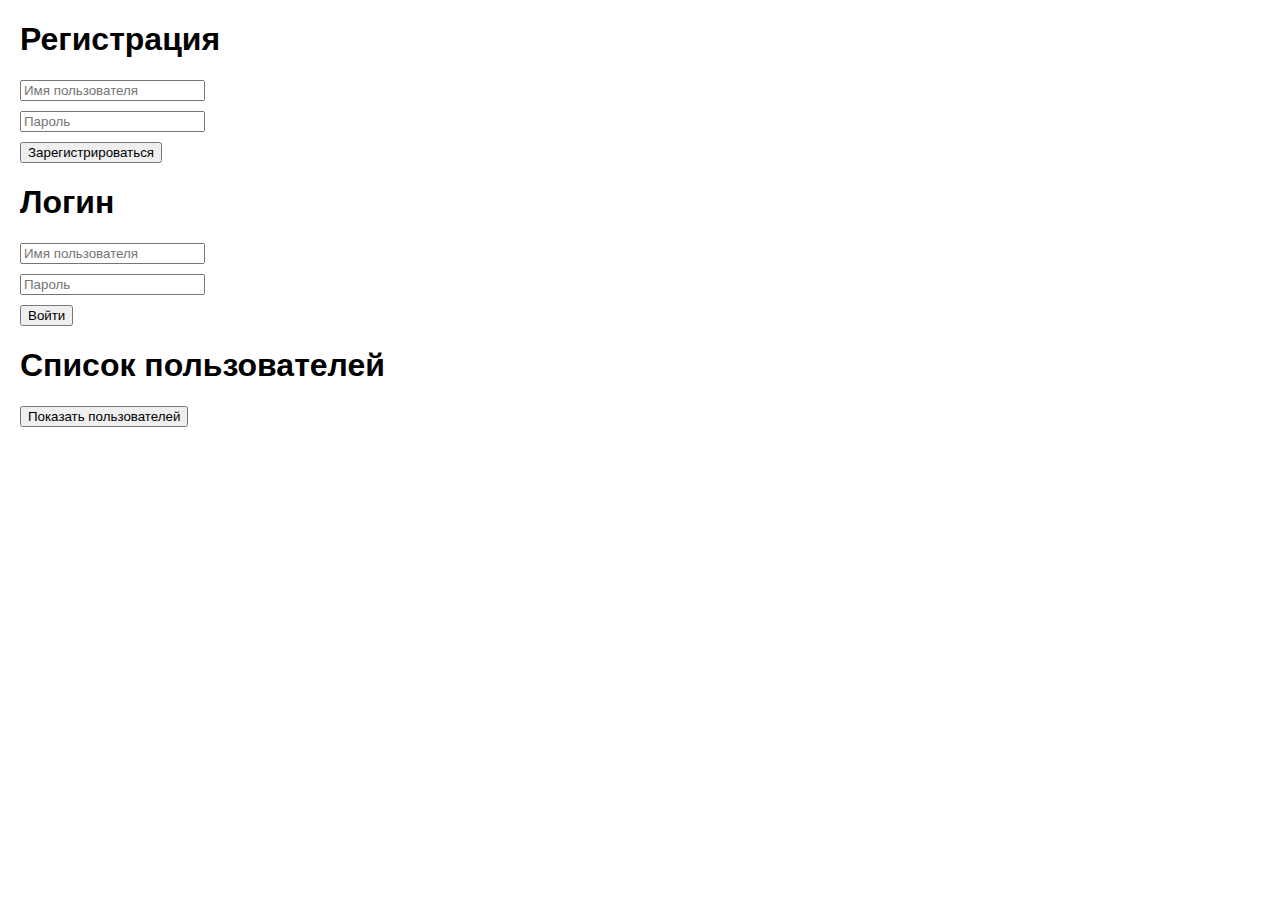
==== frontend/index.html @ 7c8eb86f "Update CORS, create website, connect with go" ====
<!DOCTYPE html>
<html lang="ru">
<head>
    <meta charset="UTF-8">
    <meta name="viewport" content="width=device-width, initial-scale=1.0">
    <title>Веб Приложение</title>
    <link rel="stylesheet" href="styles.css">
</head>
<body>
<h1>Регистрация</h1>
<form id="registerForm">
    <input type="text" id="registerUsername" placeholder="Имя пользователя" required>
    <input type="password" id="registerPassword" placeholder="Пароль" required>
    <button type="submit">Зарегистрироваться</button>
</form>

<h1>Логин</h1>
<form id="loginForm">
    <input type="text" id="loginUsername" placeholder="Имя пользователя" required>
    <input type="password" id="loginPassword" placeholder="Пароль" required>
    <button type="submit">Войти</button>
</form>

<h1>Список пользователей</h1>
<button id="fetchUsers">Показать пользователей</button>
<ul id="userList"></ul>

<script src="script.js"></script>
</body>
</html>
---- frontend/styles.css ----
body {
    font-family: Arial, sans-serif;
    margin: 20px;
}
form {
    margin-bottom: 20px;
}
input {
    display: block;
    margin: 10px 0;
}
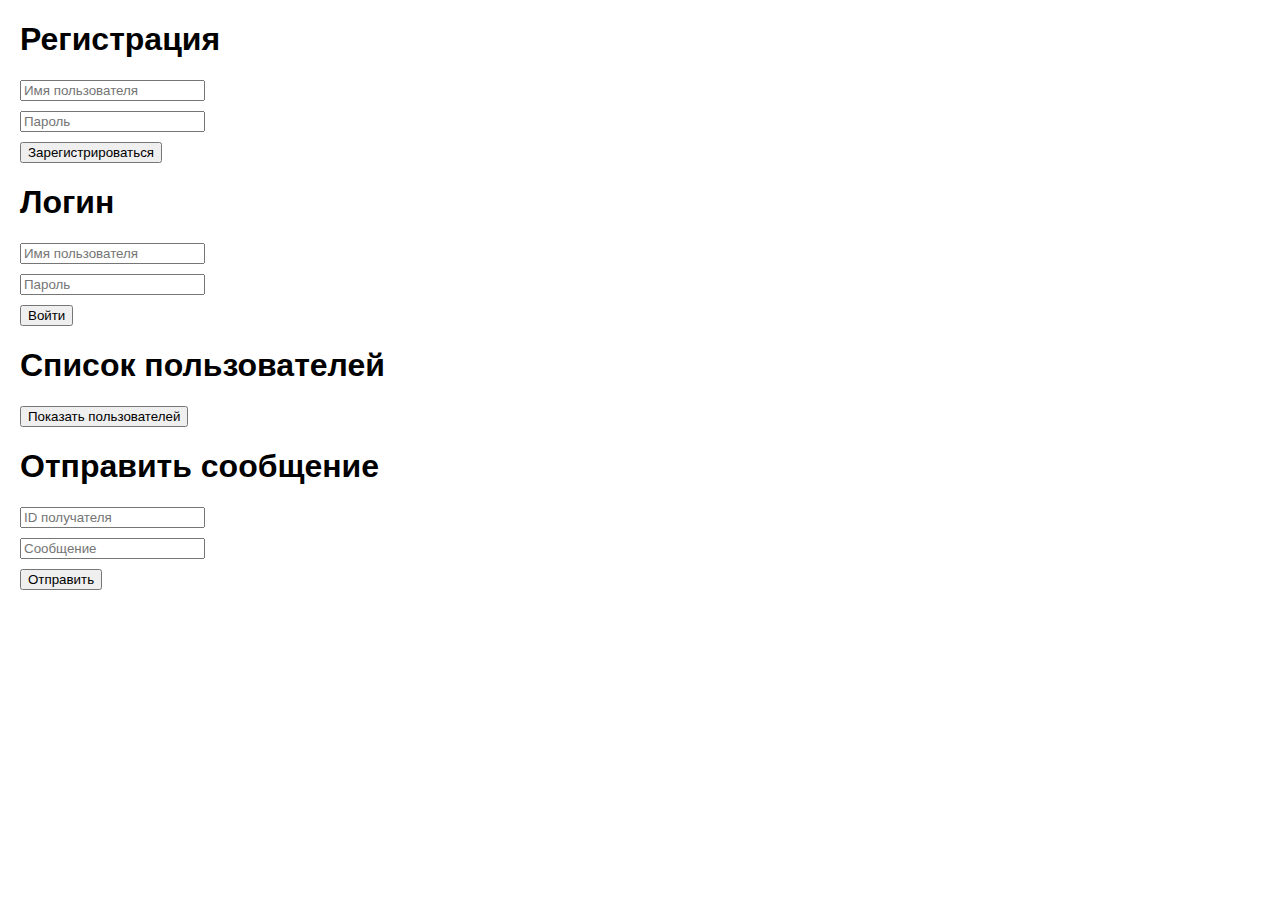
==== commit 1f6ada06: "Create place to send message, test send message in Postman." ====
--- a/frontend/index.html
+++ b/frontend/index.html
@@ -24,7 +24,12 @@
 <h1>Список пользователей</h1>
 <button id="fetchUsers">Показать пользователей</button>
 <ul id="userList"></ul>
-
+<h1>Отправить сообщение</h1>
+<form id="sendMessageForm">
+    <input type="text" id="receiverId" placeholder="ID получателя" required>
+    <input type="text" id="messageContent" placeholder="Сообщение" required>
+    <button type="submit">Отправить</button>
+</form>
 <script src="script.js"></script>
 </body>
 </html>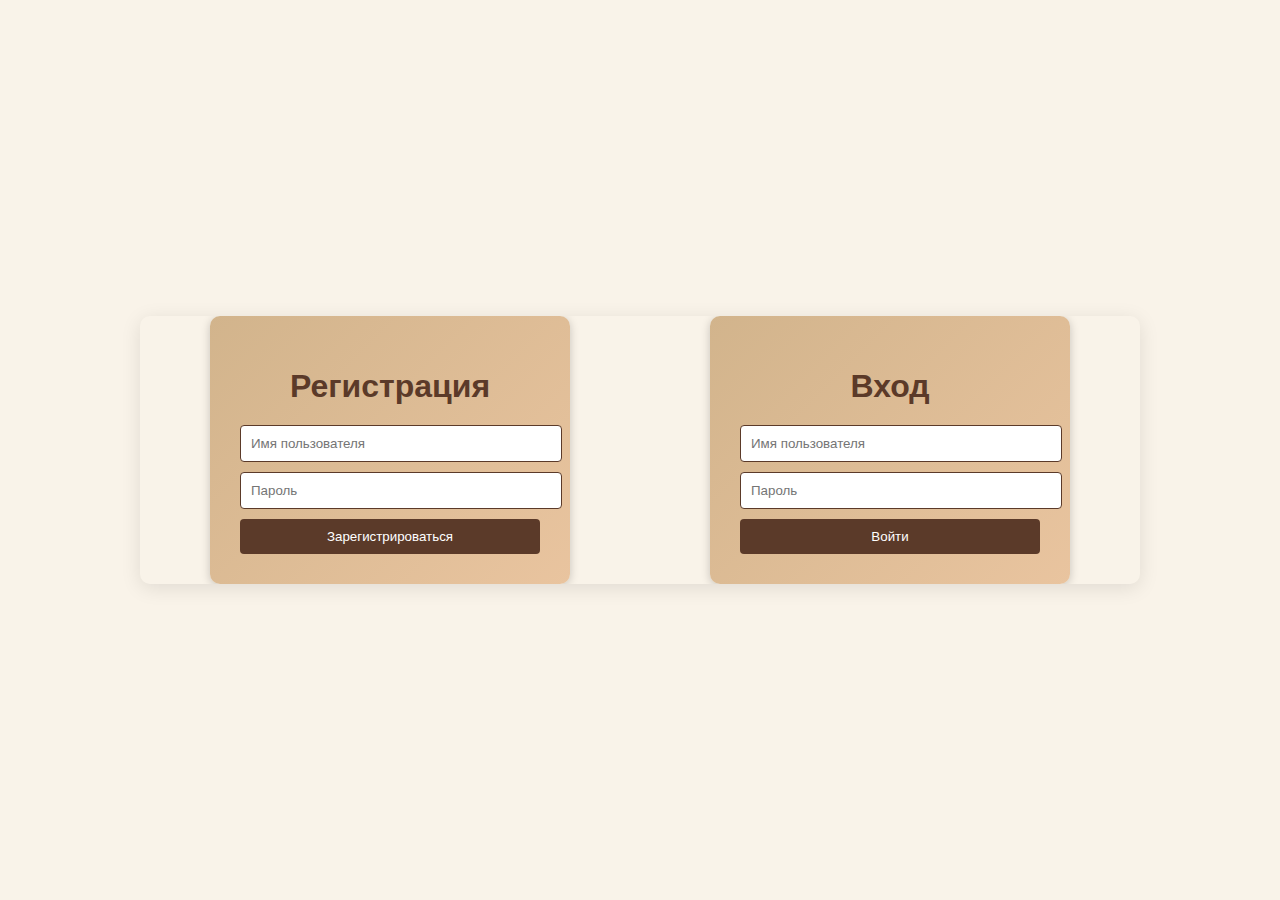
==== commit 7eea34e7: "Create web style" ====
--- a/frontend/index.html
+++ b/frontend/index.html
@@ -7,20 +7,6 @@
     <link rel="stylesheet" href="styles.css">
 </head>
 <body>
-<h1>Регистрация</h1>
-<form id="registerForm">
-    <input type="text" id="registerUsername" placeholder="Имя пользователя" required>
-    <input type="password" id="registerPassword" placeholder="Пароль" required>
-    <button type="submit">Зарегистрироваться</button>
-</form>
-
-<h1>Логин</h1>
-<form id="loginForm">
-    <input type="text" id="loginUsername" placeholder="Имя пользователя" required>
-    <input type="password" id="loginPassword" placeholder="Пароль" required>
-    <button type="submit">Войти</button>
-</form>
-
 <h1>Список пользователей</h1>
 <button id="fetchUsers">Показать пользователей</button>
 <ul id="userList"></ul>
@@ -30,6 +16,7 @@
     <input type="text" id="messageContent" placeholder="Сообщение" required>
     <button type="submit">Отправить</button>
 </form>
+<script src="auth.js"></script>
 <script src="script.js"></script>
 </body>
 </html>